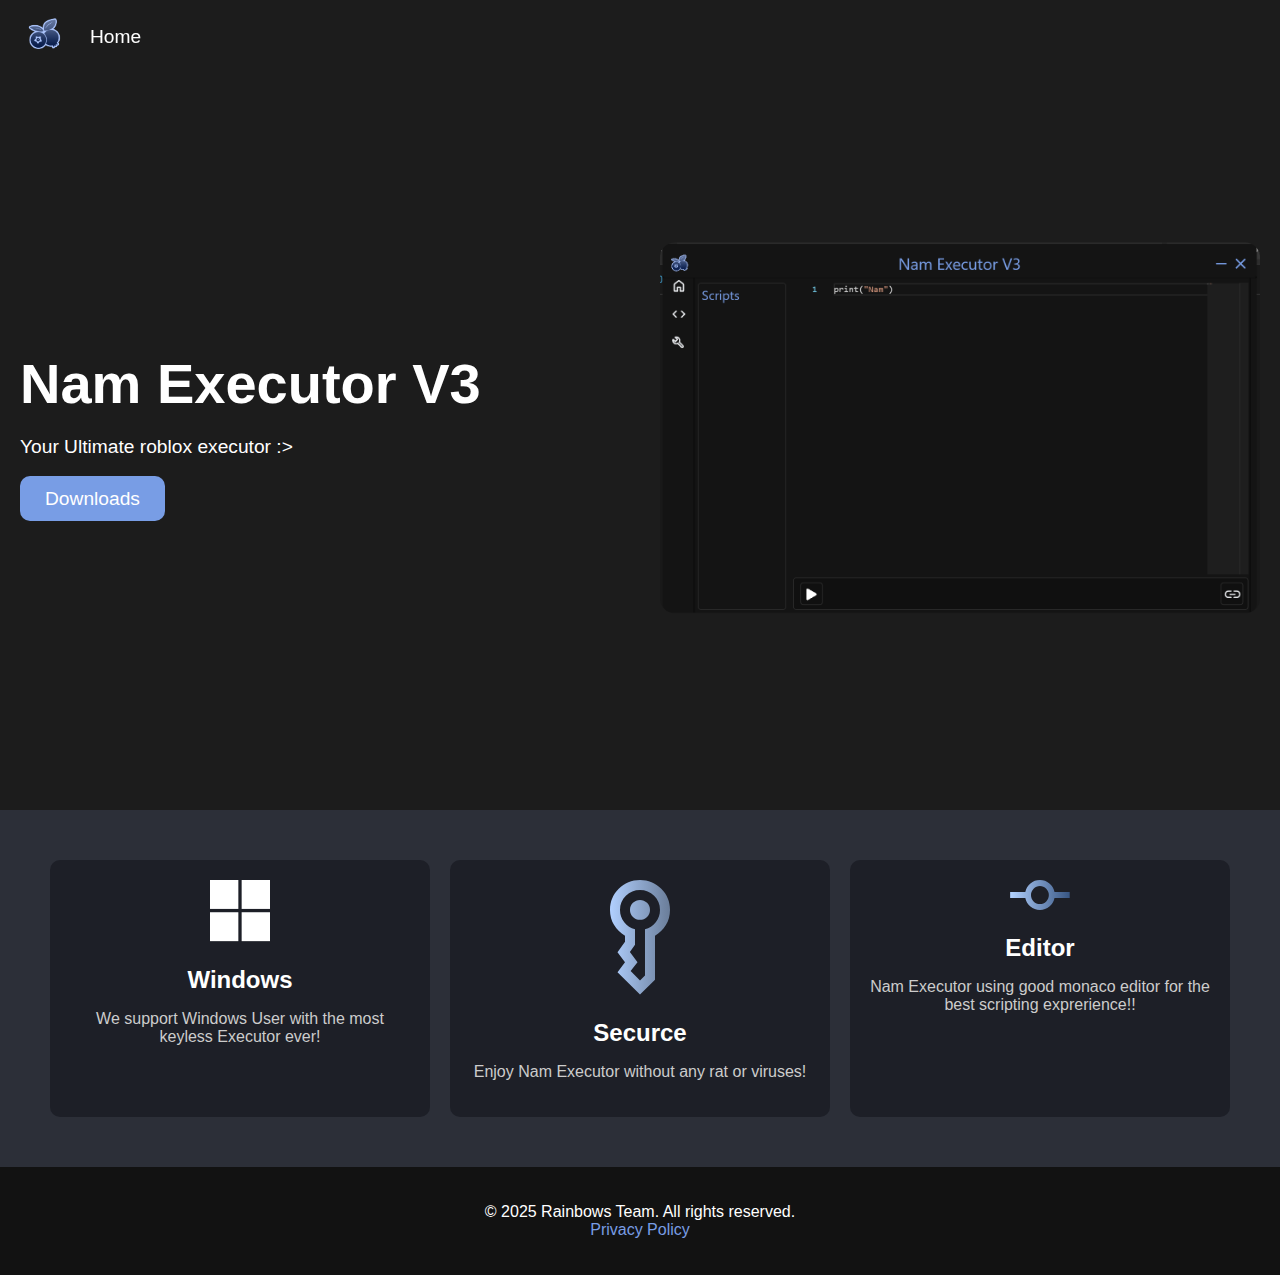
==== Main.html @ e3083ca6 "Add files via upload" ====
<!DOCTYPE html>
<html lang="en">
<head>

    <meta charset="UTF-8">
    <meta name="viewport" content="width=device-width, initial-scale=1.0">
    <title>Nam Executor V3</title>


      <meta property="og:title" content="Nam Executor V3" />
    <meta property="og:description" content="Your Ultimate Roblox Executor! Experience keyless, secure, and powerful scripting." />
    <meta property="og:image" content="Nam Executor.png" />

    <link rel="stylesheet" href="nam.css">

    <style>
        /* General Styles */
        body {
            font-family: 'Arial', sans-serif;
            margin: 0;
            padding: 0;
            background-color: #1c1c1c;
            color: #fff;
        }

        h1, h2, h3 {
            margin: 0;
            padding: 0;
        }

        a {
            text-decoration: none;
            color: inherit;
        }

        /* Transparent Top Bar */
        .navbar {
            background-color: rgba(0, 0, 0, 0); /* Transparent background */
            position: fixed;
            top: 0;
            width: 100%;
            z-index: 1000;
            padding: 10px 20px;
            display: flex;
            justify-content: flex-start; /* Align items to the left */
            align-items: center; /* Vertically center the logo and text */
        }

        .navbar .logo {
            margin-right: 10px; /* Space between the logo and the link */
        }

        .navbar .logo img {
            width: 50px; /* Adjust the size of the logo */
        }

        .navbar ul {
            display: flex;
            list-style: none;
            margin: 0;
            padding: 0;
        }

        .navbar li {
            padding: 10px;
        }

        .navbar a {
            color: #fff;
            font-size: 1.2rem;
        }

        .navbar a:hover {
            color: #007bff;
        }

        /* Hero Section */
        .hero {
            display: flex;
            justify-content: space-between;
            align-items: center;
            padding: 80px 20px;
            background-image: url('https://i.pinimg.com/originals/18/03/0b/18030b06cb33fcedf337bf6dc9b9473f.gif'); /* Replace with your background image */
            background-size: cover;
            background-position: center;
            color: white;
            height: 600px;
            position: relative;
            margin-top: 50px; /* Added space for the transparent navbar */
        }

        .hero .content {
            max-width: 600px;
        }

        .hero h1 {
            font-size: 3.5rem;
            margin-bottom: 20px;
        }

        .hero p {
            font-size: 1.2rem;
            margin-bottom: 30px;
        }

        .hero .cta {
            background: #789DE5;
            padding: 12px 25px;
            font-size: 1.2rem;
            border-radius: 10px;
            transition: background 0.3s ease;
        }

        .hero .cta:hover {
            background: #789DE5;
        }

        .app-image {
            position: absolute;
            right: 20px;
            top: 50%;
            transform: translateY(-50%);
        }

        .app-image img {
            width: 600px;
            border-radius: 15px;
        }

        /* Cards Section */
        .card-container {
            display: flex;
            justify-content: space-between;
            gap: 20px;
            padding: 50px;
            background: #2c2f38;
            text-align: center;
        }

        .card {
            background: #1d1f27;
            border-radius: 10px;
            width: 30%;
            padding: 20px;
            transition: transform 0.3s ease, box-shadow 0.3s ease;
        }

        .card img {
            width: 60px;
            margin-bottom: 20px;
        }

        .card h3 {
            font-size: 1.5rem;
            margin-bottom: 15px;
        }

        .card p {
            font-size: 1rem;
            color: #ccc;
        }

        .card:hover {
            transform: translateY(-10px);
            box-shadow: 0 10px 20px rgba(0, 0, 0, 0.2);
        }

        /* Footer */
        footer {
            background-color: #121212;
            padding: 20px;
            text-align: center;
            color: #fff;
        }

        footer a {
            color: #789DE5;
        }

        /* Responsive Design */
        @media (max-width: 768px) {
            .hero {
                flex-direction: column;
                text-align: center;
            }

            .hero .content {
                margin-bottom: 20px;
            }

            .card-container {
                flex-direction: column;
            }

            .card {
                width: 100%;
                margin-bottom: 20px;
            }

            .app-image img {
                width: 250px;
            }
        }

    </style>
</head>
<body>

    <!-- Transparent Navigation Bar -->
    <div class="navbar">
        <!-- Logo on the left -->
        <div class="logo">
            <img src="Nam executor.png" alt="Logo">
        </div>
        <!-- Links on the right -->
        <ul>
            <li><a href="#">Home</a></li>
        </ul>
    </div>

    <!-- Hero Section -->
    <section class="hero">
        <div class="content">
            <h1>Nam Executor V3</h1>
            <p>Your Ultimate roblox executor :></p>
            <a href="https://github.com/cyangithub2011/NamExecutor/releases/download/nam/Nam_ExecutorInstaller.exe" class="cta">Downloads</a>
        </div>
        <div class="app-image">
            <img src="executor.png" alt="App Image" sizes="10">
        </div>
    </section>

    <!-- Cards Section -->
    <section class="card-container">
        <div class="card">
            <img src="Windows.svg" alt="Feature Icon">
            <h3>Windows</h3>
            <p>We support Windows User with the most keyless Executor ever!</p>
        </div>
        <div class="card">
            <img src="key.svg" alt="Feature Icon">
            <h3>Securce</h3>
            <p>Enjoy Nam Executor without any rat or viruses!</p>
        </div>
        <div class="card">
            <img src="exec.svg" alt="Feature Icon">
            <h3>Editor</h3>
            <p>Nam Executor using good monaco editor for the best scripting exprerience!!</p>
        </div>
    </section>

    <!-- Footer -->
    <footer>
        <p>&copy; 2025 Rainbows Team. All rights reserved. <br><a href="https://your-privacy-policy-link.com">Privacy Policy</a></p>
    </footer>

</body>
</html>
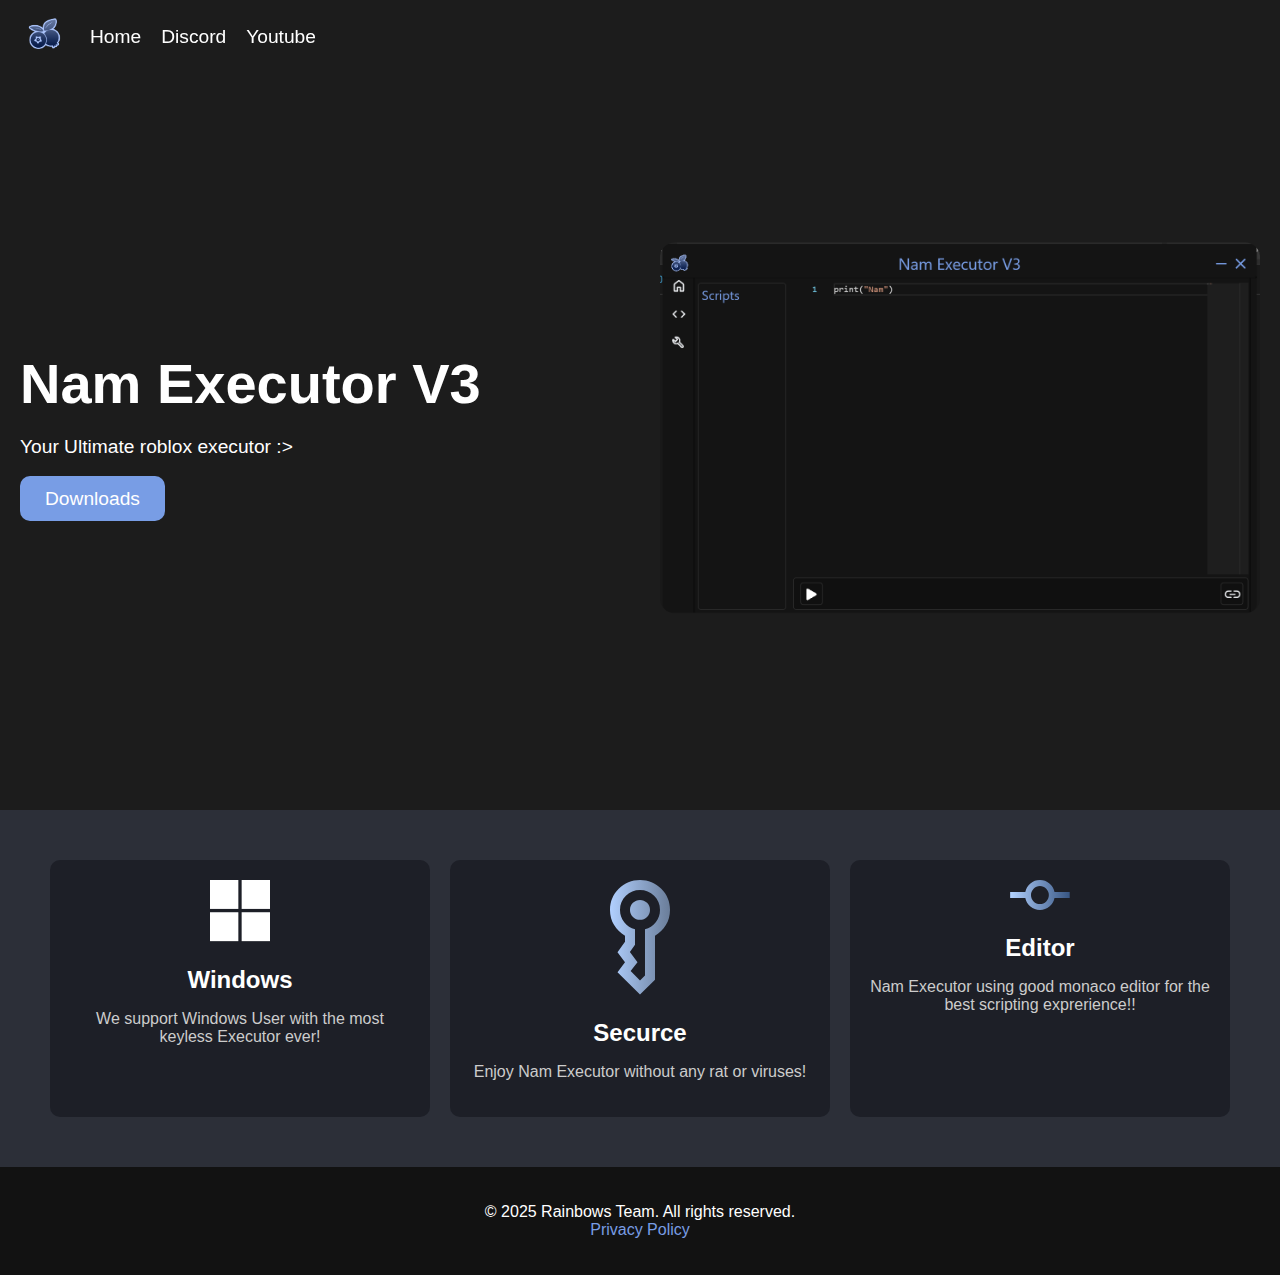
==== commit 25959db9: "Add files via upload" ====
--- a/Main.html
+++ b/Main.html
@@ -1,6 +1,7 @@
 <!DOCTYPE html>
 <html lang="en">
 <head>
+    <link rel="icon" href="Nam executor.png" type="image/png">
 
     <meta charset="UTF-8">
     <meta name="viewport" content="width=device-width, initial-scale=1.0">
@@ -215,6 +216,9 @@
         <!-- Links on the right -->
         <ul>
             <li><a href="#">Home</a></li>
+            <li><a href="https://discord.gg/BBPcpDBVhR">Discord</a></li>
+            <li><a href="https://www.youtube.com/@Bluelabmeme2">Youtube</a></li>
+
         </ul>
     </div>
 
